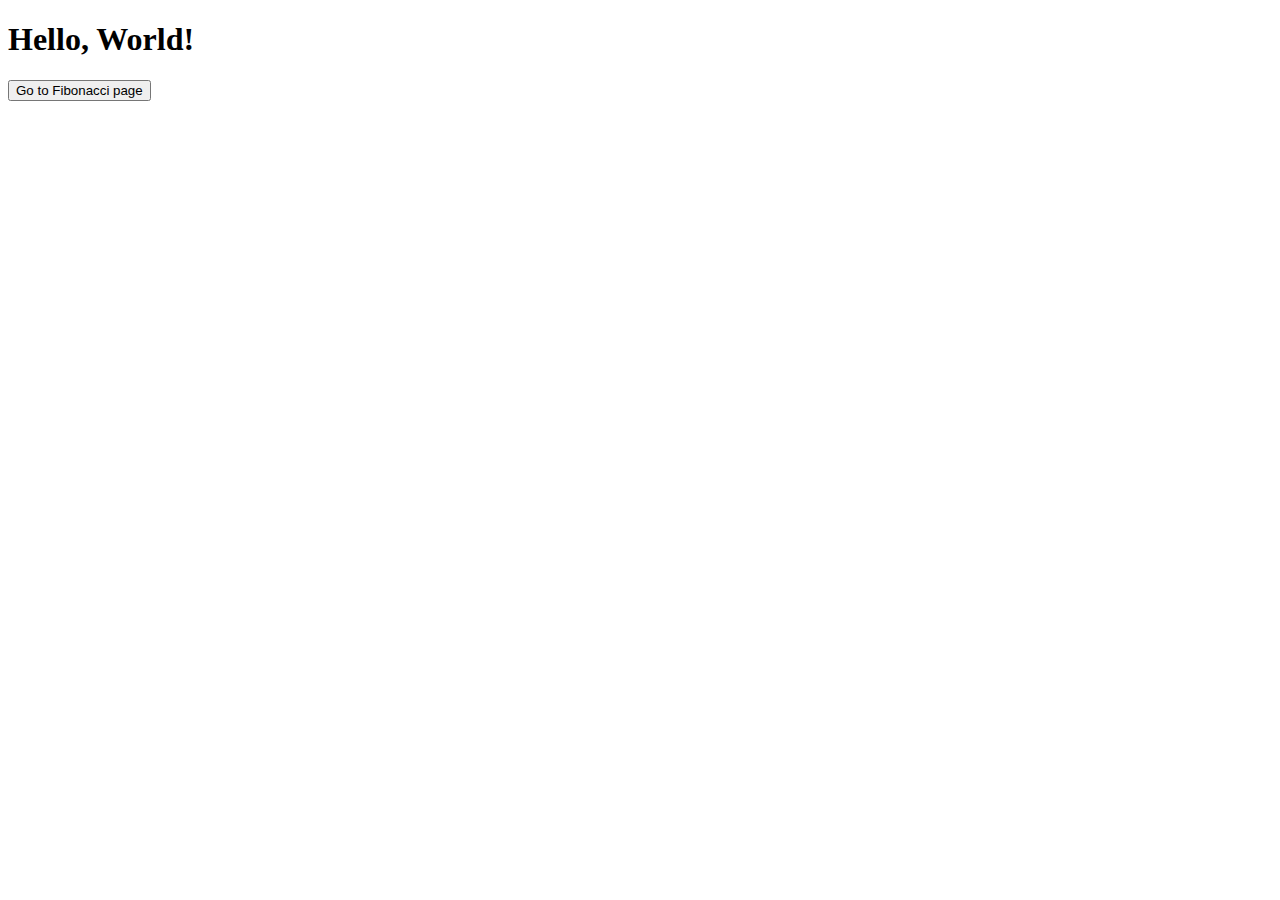
==== index.html @ c9c1800b "Update index.html" ====
<!DOCTYPE html>
<html lang="en">
<head>
    <meta charset="UTF-8">
    <meta name="viewport" content="width=device-width, initial-scale=1.0">
    <title>Your Website</title>
</head>
<body>
    <h1>Hello, World!</h1>
    <a href="collisior.github.io/pages/fibonacci.html">
      <button>Go to Fibonacci page</button>
    </a>
</body>
</html>
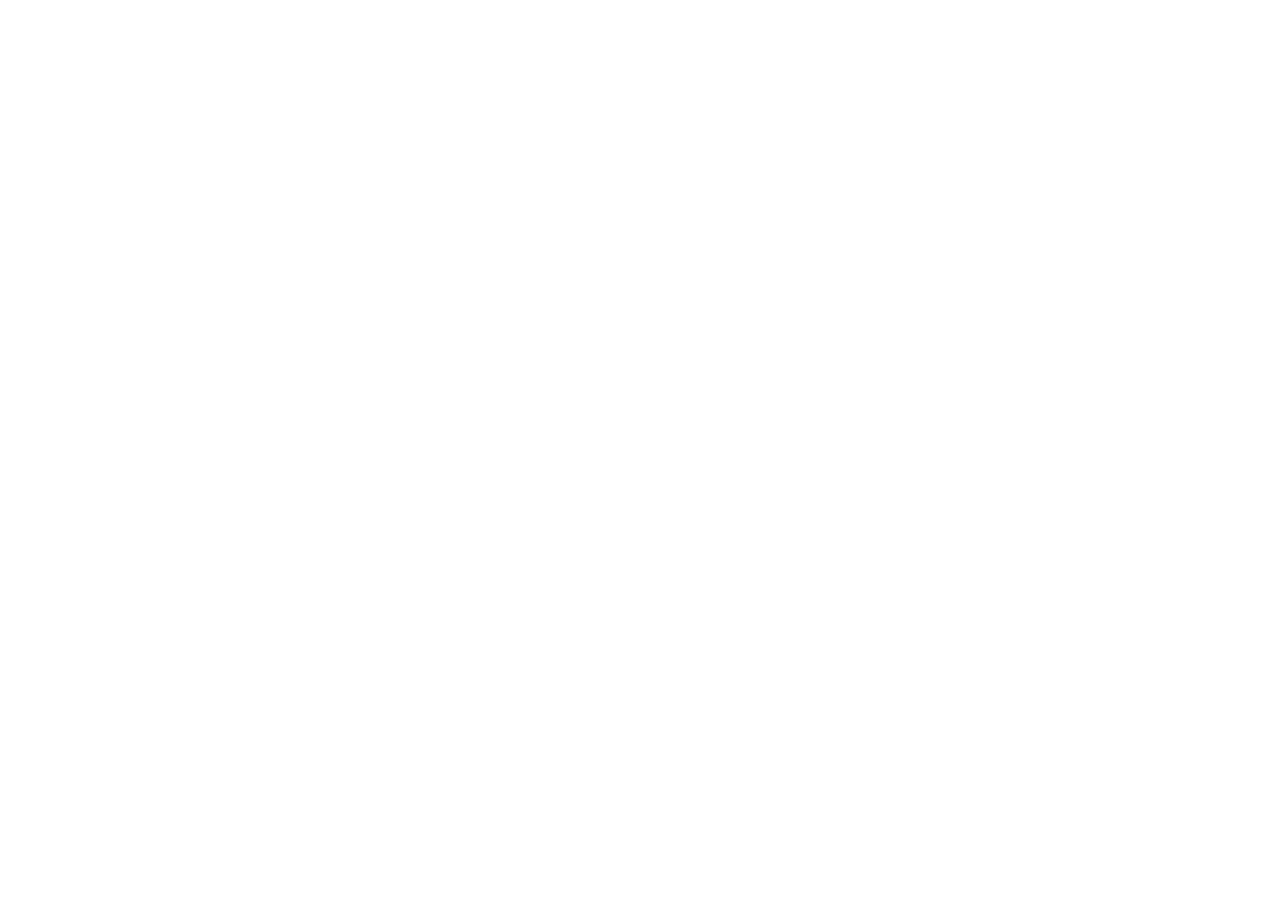
==== commit dae147db: "Update index.html" ====
--- a/index.html
+++ b/index.html
@@ -3,12 +3,72 @@
 <head>
     <meta charset="UTF-8">
     <meta name="viewport" content="width=device-width, initial-scale=1.0">
-    <title>Your Website</title>
+    <title>Fibonacci Spiral</title>
+    <style>
+        body {
+            margin: 0;
+            overflow: hidden;
+        }
+
+        canvas {
+            display: block;
+        }
+    </style>
 </head>
 <body>
-    <h1>Hello, World!</h1>
-    <a href="collisior.github.io/pages/fibonacci.html">
-      <button>Go to Fibonacci page</button>
-    </a>
+    <canvas id="fibonacciCanvas"></canvas>
+
+    <script>
+        // Set up the canvas
+        const canvas = document.getElementById('fibonacciCanvas');
+        const ctx = canvas.getContext('2d');
+
+        // Set canvas size to the window size
+        canvas.width = window.innerWidth;
+        canvas.height = window.innerHeight;
+
+        // Fibonacci variables
+        let a = 1;
+        let b = 1;
+
+        // Function to draw the Fibonacci spiral
+        function drawFibonacciSpiral() {
+            ctx.clearRect(0, 0, canvas.width, canvas.height);
+
+            let x = 0;
+            let y = 0;
+            let angle = 0;
+
+            for (let i = 0; i < 100; i++) {
+                const next = a + b;
+                a = b;
+                b = next;
+
+                x += Math.cos(angle) * next;
+                y += Math.sin(angle) * next;
+
+                angle += Math.PI / 2;
+
+                ctx.beginPath();
+                ctx.arc(canvas.width / 2 + x, canvas.height / 2 + y, next, 0, 2 * Math.PI);
+                ctx.stroke();
+            }
+
+            // Update the angle for the next frame
+            angle += 0.01;
+
+            // Request the next animation frame
+            requestAnimationFrame(drawFibonacciSpiral);
+        }
+
+        // Call the drawFibonacciSpiral function to start the animation
+        drawFibonacciSpiral();
+
+        // Update canvas size when the window is resized
+        window.addEventListener('resize', () => {
+            canvas.width = window.innerWidth;
+            canvas.height = window.innerHeight;
+        });
+    </script>
 </body>
 </html>
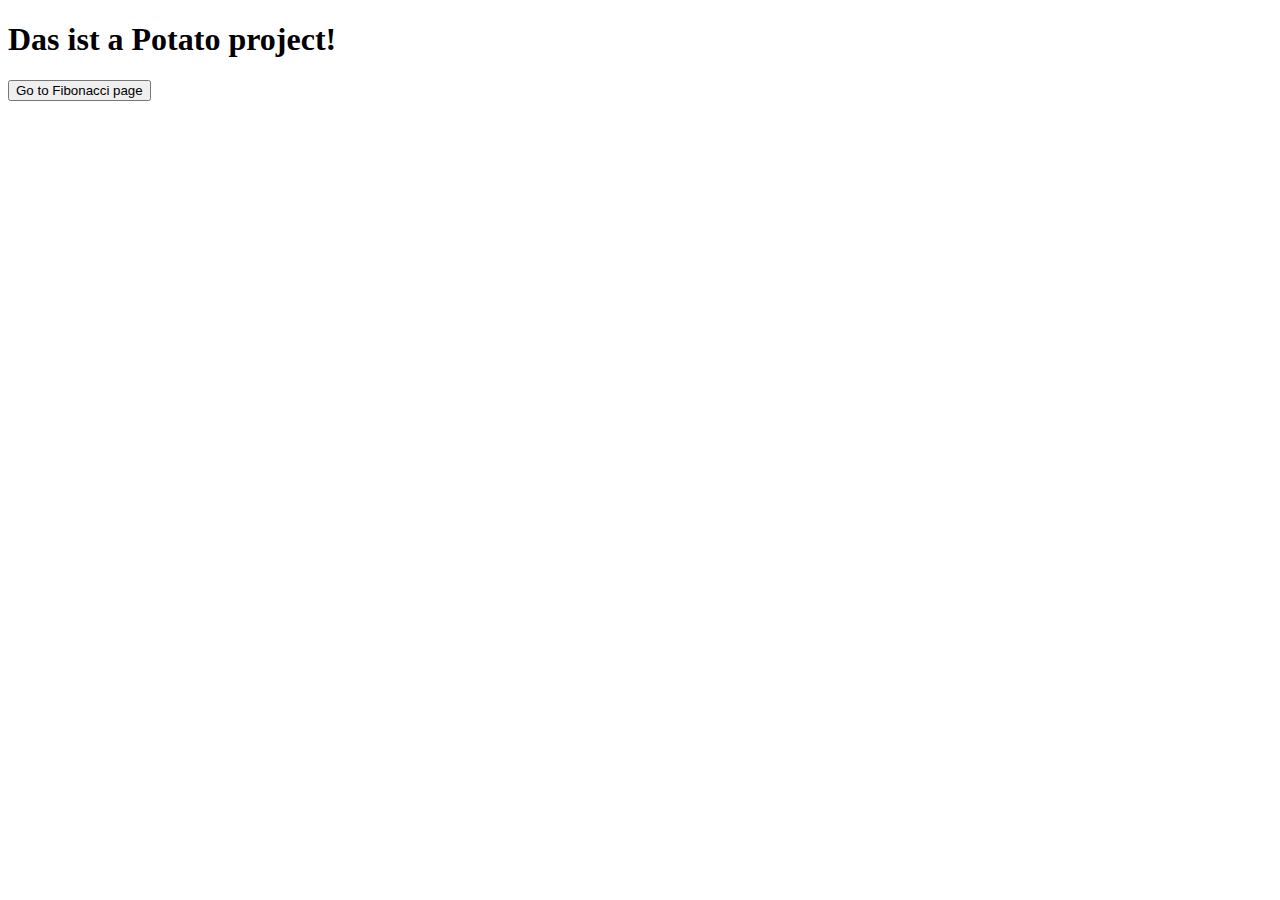
==== commit 8dbddb45: "Update index.html" ====
--- a/index.html
+++ b/index.html
@@ -3,72 +3,12 @@
 <head>
     <meta charset="UTF-8">
     <meta name="viewport" content="width=device-width, initial-scale=1.0">
-    <title>Fibonacci Spiral</title>
-    <style>
-        body {
-            margin: 0;
-            overflow: hidden;
-        }
-
-        canvas {
-            display: block;
-        }
-    </style>
+    <title>Your Website</title>
 </head>
 <body>
-    <canvas id="fibonacciCanvas"></canvas>
-
-    <script>
-        // Set up the canvas
-        const canvas = document.getElementById('fibonacciCanvas');
-        const ctx = canvas.getContext('2d');
-
-        // Set canvas size to the window size
-        canvas.width = window.innerWidth;
-        canvas.height = window.innerHeight;
-
-        // Fibonacci variables
-        let a = 1;
-        let b = 1;
-
-        // Function to draw the Fibonacci spiral
-        function drawFibonacciSpiral() {
-            ctx.clearRect(0, 0, canvas.width, canvas.height);
-
-            let x = 0;
-            let y = 0;
-            let angle = 0;
-
-            for (let i = 0; i < 100; i++) {
-                const next = a + b;
-                a = b;
-                b = next;
-
-                x += Math.cos(angle) * next;
-                y += Math.sin(angle) * next;
-
-                angle += Math.PI / 2;
-
-                ctx.beginPath();
-                ctx.arc(canvas.width / 2 + x, canvas.height / 2 + y, next, 0, 2 * Math.PI);
-                ctx.stroke();
-            }
-
-            // Update the angle for the next frame
-            angle += 0.01;
-
-            // Request the next animation frame
-            requestAnimationFrame(drawFibonacciSpiral);
-        }
-
-        // Call the drawFibonacciSpiral function to start the animation
-        drawFibonacciSpiral();
-
-        // Update canvas size when the window is resized
-        window.addEventListener('resize', () => {
-            canvas.width = window.innerWidth;
-            canvas.height = window.innerHeight;
-        });
-    </script>
+    <h1>Das ist a Potato project!</h1>
+    <a href="collisior.github.io/pages/fibonacci">
+      <button>Go to Fibonacci page</button>
+    </a>
 </body>
 </html>
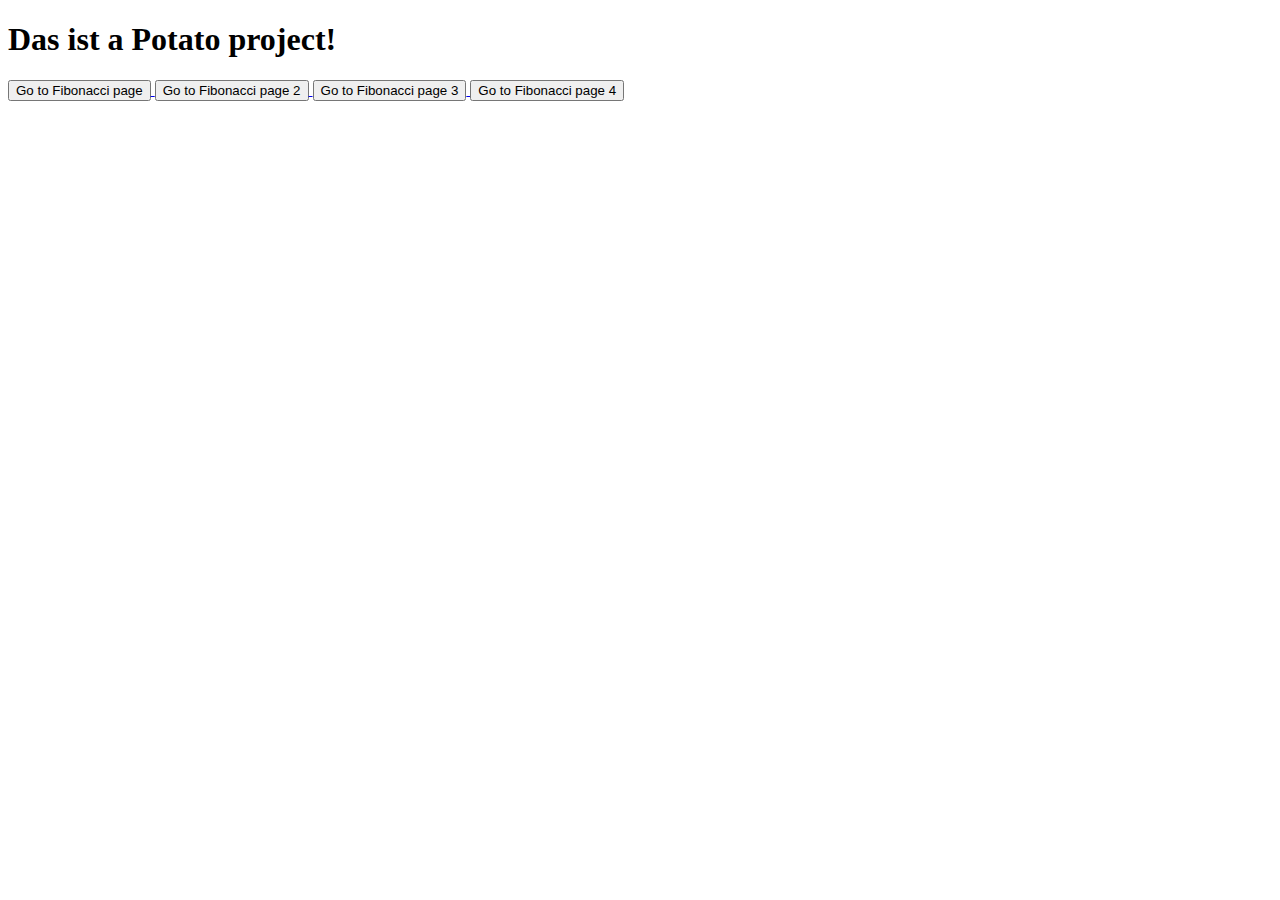
==== commit 59df8600: "Update index.html" ====
--- a/index.html
+++ b/index.html
@@ -10,5 +10,14 @@
     <a href="collisior.github.io/pages/fibonacci">
       <button>Go to Fibonacci page</button>
     </a>
+    <a href="collisior.github.io/pages/fibonacci.html">
+      <button>Go to Fibonacci page 2</button>
+    </a>
+    <a href="https://collisior.github.io/potato.github.io/fibonacci.html">
+      <button>Go to Fibonacci page 3</button>
+    </a>
+    <a href="https://collisior.github.io/potato.github.io/fibonacci">
+      <button>Go to Fibonacci page 4</button>
+    </a>
 </body>
 </html>
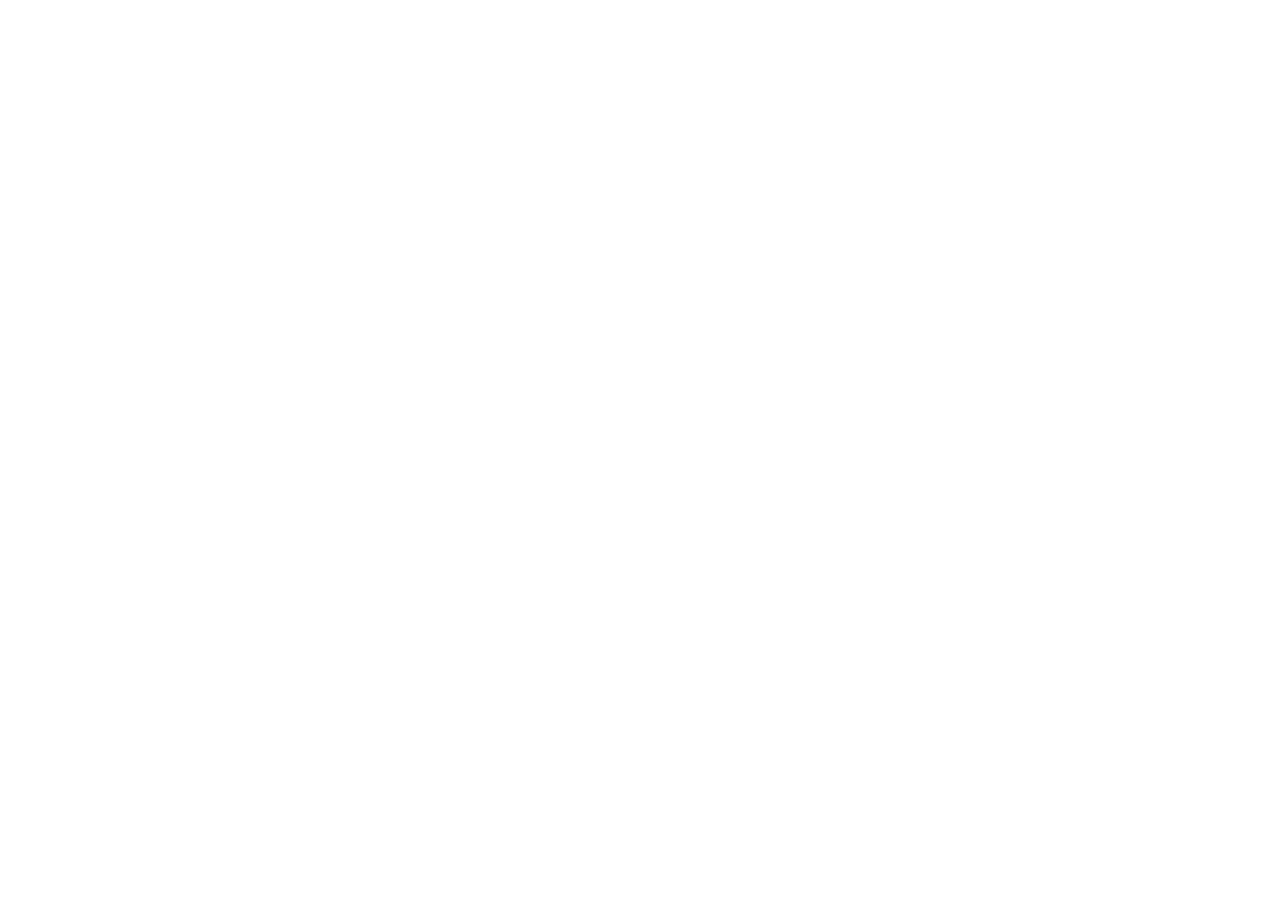
==== commit 8ffc3be4: "Merge branch 'main' into main-test-fibonacci" ====
--- a/index.html
+++ b/index.html
@@ -3,21 +3,73 @@
 <head>
     <meta charset="UTF-8">
     <meta name="viewport" content="width=device-width, initial-scale=1.0">
-    <title>Your Website</title>
+    <title>Fibonacci Spiral</title>
+    <style>
+        body {
+            margin: 0;
+            overflow: hidden;
+        }
+
+        canvas {
+            display: block;
+        }
+    </style>
 </head>
 <body>
-    <h1>Das ist a Potato project!</h1>
-    <a href="collisior.github.io/pages/fibonacci">
-      <button>Go to Fibonacci page</button>
-    </a>
-    <a href="collisior.github.io/pages/fibonacci.html">
-      <button>Go to Fibonacci page 2</button>
-    </a>
-    <a href="https://collisior.github.io/potato.github.io/fibonacci.html">
-      <button>Go to Fibonacci page 3</button>
-    </a>
-    <a href="https://collisior.github.io/potato.github.io/fibonacci">
-      <button>Go to Fibonacci page 4</button>
-    </a>
+    <canvas id="fibonacciCanvas"></canvas>
+
+    <script>
+        // Set up the canvas
+        const canvas = document.getElementById('fibonacciCanvas');
+        const ctx = canvas.getContext('2d');
+
+        // Set canvas size to the window size
+        canvas.width = window.innerWidth;
+        canvas.height = window.innerHeight;
+
+        // Fibonacci variables
+        let a = 1;
+        let b = 1;
+
+        // Function to draw the Fibonacci spiral
+        function drawFibonacciSpiral() {
+            ctx.clearRect(0, 0, canvas.width, canvas.height);
+
+            let x = 0;
+            let y = 0;
+            let angle = 0;
+
+            for (let i = 0; i < 100; i++) {
+                const next = a + b;
+                a = b;
+                b = next;
+
+                x += Math.cos(angle) * next;
+                y += Math.sin(angle) * next;
+
+                angle += Math.PI / 2;
+
+                ctx.beginPath();
+                ctx.arc(canvas.width / 2 + x, canvas.height / 2 + y, next, 0, 2 * Math.PI);
+                ctx.stroke();
+            }
+
+            // Update the angle for the next frame
+            angle += 0.01;
+
+            // Request the next animation frame
+            requestAnimationFrame(drawFibonacciSpiral);
+        }
+
+        // Call the drawFibonacciSpiral function to start the animation
+        drawFibonacciSpiral();
+
+        // Update canvas size when the window is resized
+        window.addEventListener('resize', () => {
+            canvas.width = window.innerWidth;
+            canvas.height = window.innerHeight;
+        });
+    </script>
+
 </body>
 </html>
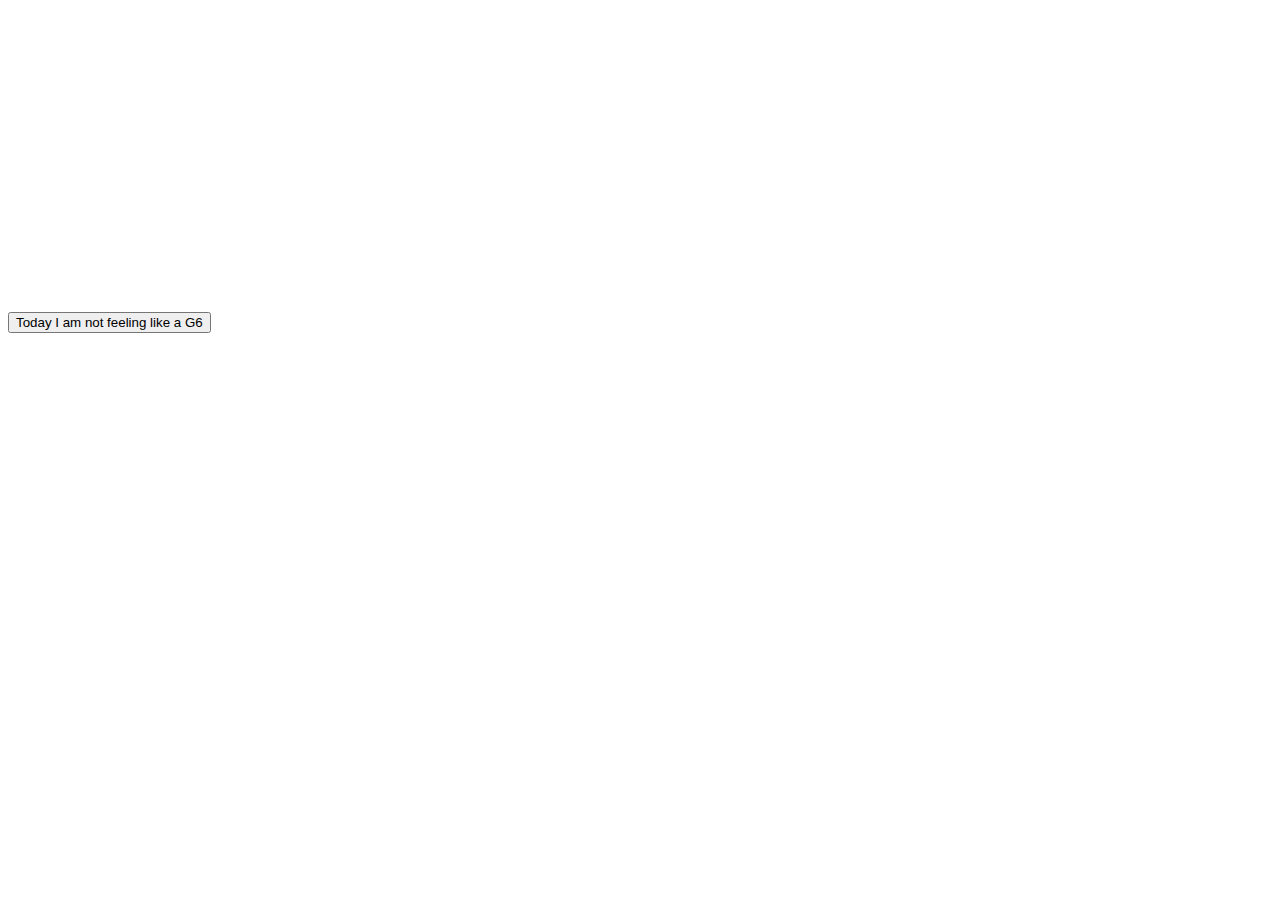
==== commit 08564d55: "Update index.html" ====
--- a/index.html
+++ b/index.html
@@ -3,73 +3,31 @@
 <head>
     <meta charset="UTF-8">
     <meta name="viewport" content="width=device-width, initial-scale=1.0">
-    <title>Fibonacci Spiral</title>
-    <style>
-        body {
-            margin: 0;
-            overflow: hidden;
-        }
-
-        canvas {
-            display: block;
-        }
-    </style>
+    <title>Animated Spiral</title>
+    <link rel="stylesheet" type="text/css" href="style.css">
 </head>
 <body>
-    <canvas id="fibonacciCanvas"></canvas>
+    
+    <canvas id="canvas" width="400" height="300"></canvas>
+    
+    <script src="fibonacci.js"></script>
+    <div class="center">
+        <button onclick="typeWriter()">Today I am not feeling like a G6</button>
+        <p id="demo"></p>
+        <script>
+        var i = 0;
+        var txt = 'Ok, let me slow down...';
+        var speed = 50;
 
-    <script>
-        // Set up the canvas
-        const canvas = document.getElementById('fibonacciCanvas');
-        const ctx = canvas.getContext('2d');
-
-        // Set canvas size to the window size
-        canvas.width = window.innerWidth;
-        canvas.height = window.innerHeight;
-
-        // Fibonacci variables
-        let a = 1;
-        let b = 1;
-
-        // Function to draw the Fibonacci spiral
-        function drawFibonacciSpiral() {
-            ctx.clearRect(0, 0, canvas.width, canvas.height);
-
-            let x = 0;
-            let y = 0;
-            let angle = 0;
-
-            for (let i = 0; i < 100; i++) {
-                const next = a + b;
-                a = b;
-                b = next;
-
-                x += Math.cos(angle) * next;
-                y += Math.sin(angle) * next;
-
-                angle += Math.PI / 2;
-
-                ctx.beginPath();
-                ctx.arc(canvas.width / 2 + x, canvas.height / 2 + y, next, 0, 2 * Math.PI);
-                ctx.stroke();
+        function typeWriter() {
+            if (i < txt.length) {
+                document.getElementById("demo").innerHTML += txt.charAt(i);
+                i++;
+                setTimeout(typeWriter, speed);
             }
-
-            // Update the angle for the next frame
-            angle += 0.01;
-
-            // Request the next animation frame
-            requestAnimationFrame(drawFibonacciSpiral);
         }
-
-        // Call the drawFibonacciSpiral function to start the animation
-        drawFibonacciSpiral();
-
-        // Update canvas size when the window is resized
-        window.addEventListener('resize', () => {
-            canvas.width = window.innerWidth;
-            canvas.height = window.innerHeight;
-        });
-    </script>
-
+        </script>
+    </div>
+    
 </body>
 </html>
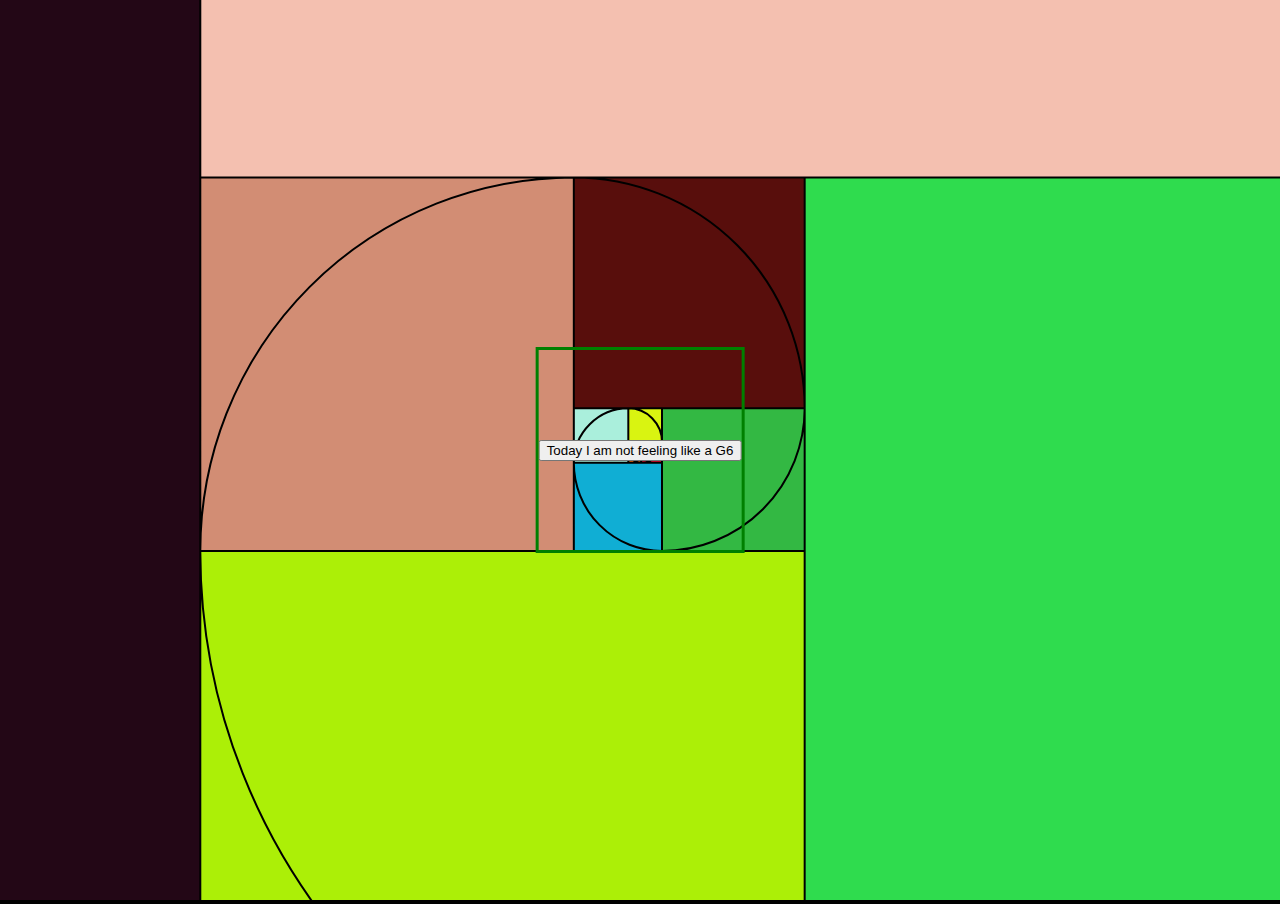
==== commit 27979720: "Update file extension" ====
--- a/index.html
+++ b/index.html
@@ -1,33 +1,36 @@
 <!DOCTYPE html>
 <html lang="en">
+
 <head>
     <meta charset="UTF-8">
     <meta name="viewport" content="width=device-width, initial-scale=1.0">
     <title>Animated Spiral</title>
     <link rel="stylesheet" type="text/css" href="style.css">
 </head>
+
 <body>
-    
+
     <canvas id="canvas" width="400" height="300"></canvas>
-    
-    <script src="fibonacci.js"></script>
+
+    <script src="pages/fibonacci.js"></script>
     <div class="center">
         <button onclick="typeWriter()">Today I am not feeling like a G6</button>
         <p id="demo"></p>
         <script>
-        var i = 0;
-        var txt = 'Ok, let me slow down...';
-        var speed = 50;
+            var i = 0;
+            var txt = 'Ok, let me slow down...';
+            var speed = 50;
 
-        function typeWriter() {
-            if (i < txt.length) {
-                document.getElementById("demo").innerHTML += txt.charAt(i);
-                i++;
-                setTimeout(typeWriter, speed);
+            function typeWriter() {
+                if (i < txt.length) {
+                    document.getElementById("demo").innerHTML += txt.charAt(i);
+                    i++;
+                    setTimeout(typeWriter, speed);
+                }
             }
-        }
         </script>
     </div>
-    
+
 </body>
-</html>
+
+</html>--- a/style.css
+++ b/style.css
@@ -0,0 +1,21 @@
+body {
+    padding: 0;
+    margin: 0;
+    background-color: #000000;
+  }
+  #canvas {
+    background-color: '#000';
+  }
+.center {
+    display: flex;
+    justify-content: center;
+    align-items: center;
+    height: 200px;
+    border: 3px solid green; 
+    margin: 0;
+    position: absolute;
+    top: 50%;
+    left: 50%;
+    -ms-transform: translate(-50%, -50%);
+    transform: translate(-50%, -50%);
+  }
